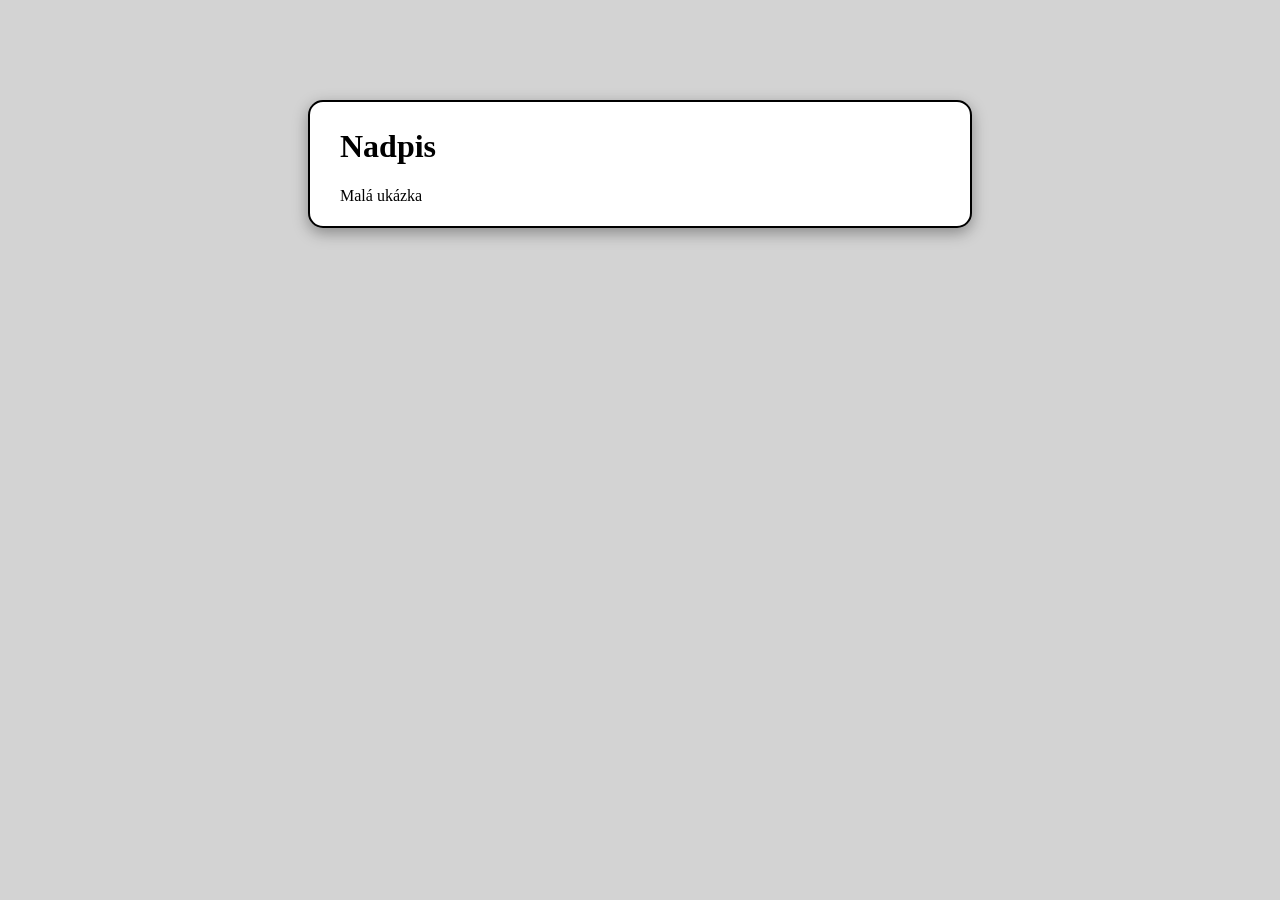
==== index.html @ 5d2d4123 "pridani souboru" ====
<!DOCTYPE html>
<html lang="cs">
<head>
    <meta charset="UTF-8">
    <meta name="viewport" content="width=device-width, initial-scale=1.0">
    <title>titulek</title>
    <style>
        body {
            background-color: lightgray;
        }
        .container{
    background-color: white;
    max-width: 600px;
    border-radius: 15px;
    border: 2px black solid;
    box-shadow: rgba(0, 0, 0, 0.35)
                     0px 5px 15px;
    margin: 100px auto;
    padding: 5px 30px;
}
    </style>
</head>
<body>
    <div class="container">
        <h1>Nadpis</h1>
        <p>Malá ukázka</p>
    </div> 
</body>
</html>
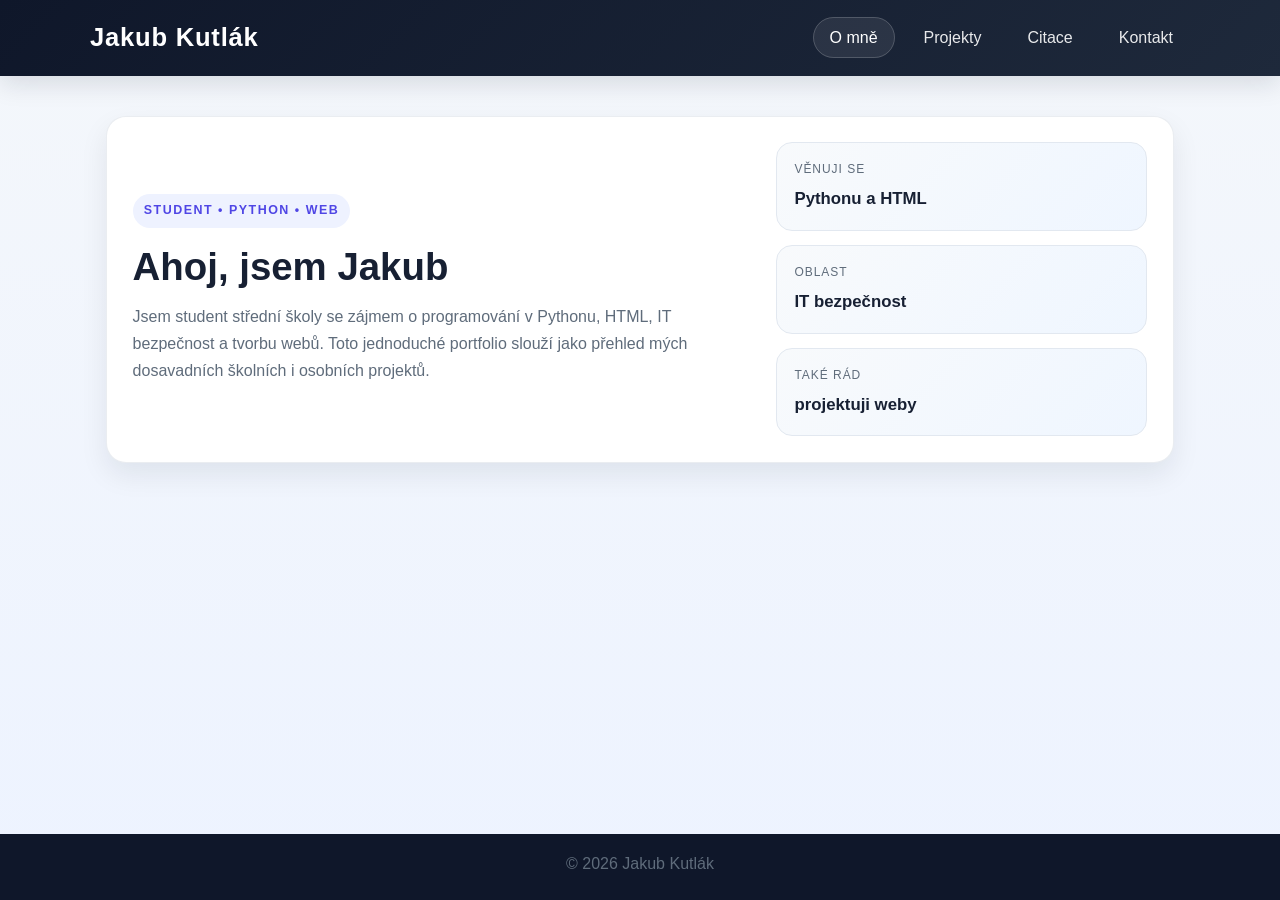
==== commit 0e88b6d7: "dodelani" ====
--- a/index.html
+++ b/index.html
@@ -3,27 +3,48 @@
 <head>
     <meta charset="UTF-8">
     <meta name="viewport" content="width=device-width, initial-scale=1.0">
-    <title>titulek</title>
-    <style>
-        body {
-            background-color: lightgray;
-        }
-        .container{
-    background-color: white;
-    max-width: 600px;
-    border-radius: 15px;
-    border: 2px black solid;
-    box-shadow: rgba(0, 0, 0, 0.35)
-                     0px 5px 15px;
-    margin: 100px auto;
-    padding: 5px 30px;
-}
-    </style>
+    <title>Jakub Kutlák | O mně</title>
+    <link rel="stylesheet" href="style.css">
 </head>
 <body>
-    <div class="container">
-        <h1>Nadpis</h1>
-        <p>Malá ukázka</p>
-    </div> 
+    <header>
+        <nav>
+            <h1>Jakub Kutlák</h1>
+            <ul>
+                <li><a href="index.html" class="active">O mně</a></li>
+                <li><a href="projects.html">Projekty</a></li>
+                <li><a href="citece.html">Citace</a></li>
+                <li><a href="contact.html">Kontakt</a></li>
+            </ul>
+        </nav>
+    </header>
+
+    <main>
+        <section class="card hero">
+            <div class="hero-text">
+                <p class="eyebrow">Student • Python • Web</p>
+                <h2>Ahoj, jsem Jakub</h2>
+                <p>Jsem student střední školy se zájmem o programování v Pythonu, HTML, IT bezpečnost a tvorbu webů. Toto jednoduché portfolio slouží jako přehled mých dosavadních školních i osobních projektů.</p>
+            </div>
+            <div class="hero-aside">
+                <div class="mini-stat">
+                    <span>Věnuji se</span>
+                    <strong>Pythonu a HTML</strong>
+                </div>
+                <div class="mini-stat">
+                    <span>Oblast</span>
+                    <strong>IT bezpečnost</strong>
+                </div>
+                <div class="mini-stat">
+                    <span>Také rád</span>
+                    <strong>projektuji weby</strong>
+                </div>
+            </div>
+        </section>
+    </main>
+
+    <footer>
+        <p>&copy; 2026 Jakub Kutlák</p>
+    </footer>
 </body>
 </html>
--- a/style.css
+++ b/style.css
@@ -0,0 +1,263 @@
+:root {
+    --bg: #f4f7fb;
+    --bg-soft: #eef4ff;
+    --panel: #ffffff;
+    --panel-soft: #f8fafc;
+    --text: #172033;
+    --muted: #5f6c7b;
+    --border: #e2e8f0;
+    --primary: #4f46e5;
+    --primary-dark: #312e81;
+    --primary-soft: #eef2ff;
+    --shadow: 0 12px 28px rgba(15, 23, 42, 0.08);
+}
+
+* {
+    margin: 0;
+    padding: 0;
+    box-sizing: border-box;
+}
+
+html {
+    scroll-behavior: smooth;
+}
+
+body {
+    font-family: 'Segoe UI', Tahoma, Geneva, Verdana, sans-serif;
+    line-height: 1.7;
+    background: linear-gradient(180deg, var(--bg) 0%, #edf3ff 100%);
+    color: var(--text);
+    display: flex;
+    flex-direction: column;
+    min-height: 100vh;
+}
+
+header {
+    background: linear-gradient(135deg, #0f172a 0%, #1e293b 100%);
+    color: #fff;
+    padding: 1rem 1.5rem;
+    box-shadow: 0 8px 24px rgba(15, 23, 42, 0.12);
+}
+
+nav {
+    display: flex;
+    justify-content: space-between;
+    align-items: center;
+    max-width: 1100px;
+    margin: 0 auto;
+    gap: 1.25rem;
+}
+
+nav h1 {
+    font-size: clamp(1.3rem, 2vw, 1.8rem);
+    letter-spacing: 0.03em;
+    font-weight: 700;
+}
+
+nav ul {
+    display: flex;
+    list-style: none;
+    gap: 0.75rem;
+    flex-wrap: wrap;
+}
+
+nav a {
+    color: rgba(255, 255, 255, 0.9);
+    text-decoration: none;
+    padding: 0.7rem 1rem;
+    border-radius: 999px;
+    border: 1px solid transparent;
+    transition: all 0.2s ease;
+    font-weight: 500;
+}
+
+nav a:hover,
+nav a.active {
+    background: rgba(255, 255, 255, 0.08);
+    border-color: rgba(255, 255, 255, 0.18);
+    color: #fff;
+}
+
+main {
+    flex: 1;
+    max-width: 1100px;
+    margin: 2.5rem auto;
+    padding: 0 1rem;
+    width: 100%;
+}
+
+.card {
+    background: var(--panel);
+    border: 1px solid rgba(148, 163, 184, 0.2);
+    border-radius: 20px;
+    box-shadow: var(--shadow);
+    padding: clamp(1.4rem, 2vw, 2.3rem);
+    margin-bottom: 1.5rem;
+}
+
+.hero {
+    display: grid;
+    grid-template-columns: 1.5fr 0.9fr;
+    gap: 1.5rem;
+    align-items: center;
+}
+
+.eyebrow {
+    display: inline-block;
+    font-size: 0.78rem;
+    text-transform: uppercase;
+    letter-spacing: 0.12em;
+    font-weight: 700;
+    color: var(--primary);
+    background: var(--primary-soft);
+    border-radius: 999px;
+    padding: 0.4rem 0.7rem;
+    margin-bottom: 1rem;
+}
+
+h2 {
+    margin-bottom: 0.8rem;
+    color: var(--text);
+    font-size: clamp(1.8rem, 3vw, 2.5rem);
+    line-height: 1.2;
+}
+
+h3 {
+    margin-bottom: 0.55rem;
+    color: var(--text);
+    font-size: 1.2rem;
+}
+
+p {
+    color: var(--muted);
+}
+
+.hero-aside {
+    display: grid;
+    gap: 0.9rem;
+}
+
+.mini-stat {
+    background: linear-gradient(135deg, var(--panel-soft) 0%, #eff6ff 100%);
+    border: 1px solid var(--border);
+    border-radius: 16px;
+    padding: 1rem 1.1rem;
+}
+
+.mini-stat span {
+    display: block;
+    font-size: 0.75rem;
+    text-transform: uppercase;
+    letter-spacing: 0.08em;
+    color: var(--muted);
+    margin-bottom: 0.35rem;
+}
+
+.mini-stat strong {
+    color: var(--text);
+    font-size: 1.05rem;
+}
+
+footer {
+    text-align: center;
+    padding: 1rem 1.25rem 1.4rem;
+    background: #0f172a;
+    color: rgba(255, 255, 255, 0.88);
+    margin-top: auto;
+}
+
+.markdown {
+    color: var(--text);
+}
+
+.markdown > p {
+    margin-bottom: 1rem;
+}
+
+.markdown-block {
+    margin-top: 1.5rem;
+    padding: 1.2rem 1.3rem;
+    background: linear-gradient(180deg, #f8fafc 0%, #ffffff 100%);
+    border: 1px solid var(--border);
+    border-radius: 16px;
+    box-shadow: inset 0 1px 2px rgba(15, 23, 42, 0.04);
+}
+
+.markdown-block h3 {
+    margin-bottom: 0.75rem;
+    color: var(--primary-dark);
+}
+
+.markdown-block blockquote {
+    margin: 0;
+    padding: 0.1rem 0 0.1rem 1rem;
+    border-left: 4px solid var(--primary);
+    color: var(--text);
+    background: var(--primary-soft);
+    border-radius: 0 10px 10px 0;
+}
+
+.markdown-block blockquote p {
+    margin: 0;
+    padding: 0.9rem 1rem;
+    color: var(--text);
+    font-family: 'Consolas', 'Courier New', monospace;
+    white-space: pre-wrap;
+    line-height: 1.7;
+}
+
+.project-grid {
+    display: grid;
+    grid-template-columns: repeat(auto-fit, minmax(240px, 1fr));
+    gap: 1rem;
+    margin-top: 1.25rem;
+}
+
+.project-item {
+    background: linear-gradient(180deg, #ffffff 0%, #f8fafc 100%);
+    border: 1px solid var(--border);
+    padding: 1.3rem;
+    border-radius: 16px;
+    transition: transform 0.2s ease, box-shadow 0.2s ease;
+}
+
+.project-item:hover {
+    transform: translateY(-2px);
+    box-shadow: 0 10px 20px rgba(15, 23, 42, 0.05);
+}
+
+.project-item p {
+    margin-top: 0.3rem;
+}
+
+.contact-list {
+    list-style: none;
+    margin-top: 1rem;
+    line-height: 2.15;
+    display: grid;
+    gap: 0.4rem;
+}
+
+.contact-list li {
+    color: var(--text);
+    padding: 0.2rem 0;
+}
+
+.contact-list strong {
+    color: var(--text);
+}
+
+@media (max-width: 700px) {
+    nav {
+        flex-direction: column;
+        align-items: flex-start;
+    }
+
+    nav ul {
+        gap: 0.5rem;
+    }
+
+    .hero {
+        grid-template-columns: 1fr;
+    }
+}
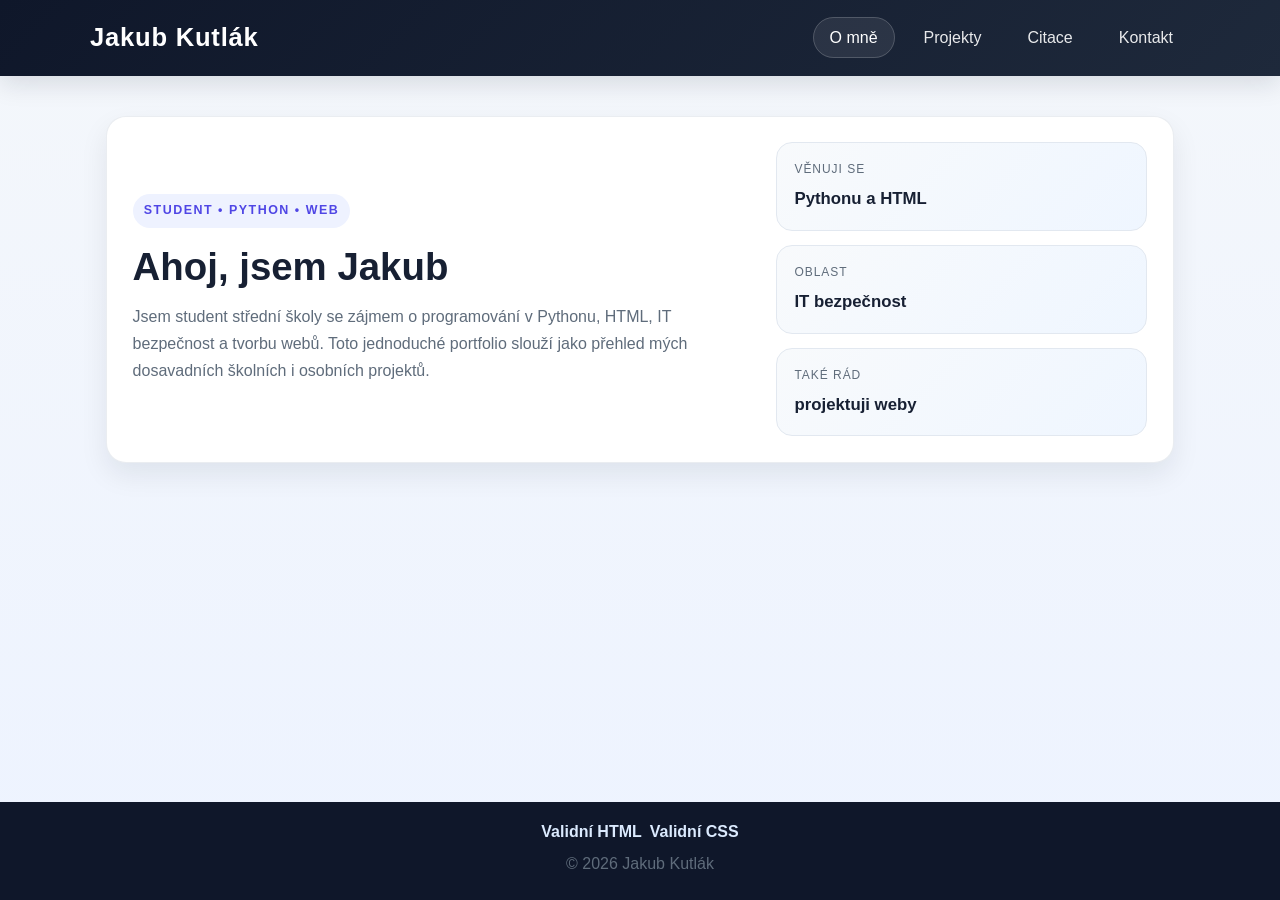
==== commit 2c76613f: "." ====
--- a/index.html
+++ b/index.html
@@ -44,6 +44,10 @@
     </main>
 
     <footer>
+        <div class="footer-links">
+            <a href="https://validator.w3.org/nu/?doc=https%3A%2F%2Fjakubkutlak.github.io%2Findex.html" target="_blank" rel="noopener noreferrer">Validní HTML</a>
+            <a href="https://jigsaw.w3.org/css-validator/validator?uri=https%3A%2F%2Fjakubkutlak.github.io%2Findex.html&amp;profile=css3svg&amp;usermedium=all&amp;warning=1&amp;vextwarning=&amp;lang=cs" target="_blank" rel="noopener noreferrer">Validní CSS</a>
+        </div>
         <p>&copy; 2026 Jakub Kutlák</p>
     </footer>
 </body>
--- a/style.css
+++ b/style.css
@@ -164,6 +164,29 @@
     background: #0f172a;
     color: rgba(255, 255, 255, 0.88);
     margin-top: auto;
+    display: flex;
+    flex-direction: column;
+    align-items: center;
+    gap: 0.35rem;
+}
+
+.footer-links {
+    display: flex;
+    justify-content: center;
+    flex-wrap: wrap;
+    gap: 0.5rem;
+}
+
+.footer-links a {
+    color: #dbeafe;
+    text-decoration: none;
+    font-weight: 600;
+    transition: color 0.2s ease;
+}
+
+.footer-links a:hover {
+    color: #ffffff;
+    text-decoration: underline;
 }
 
 .markdown {
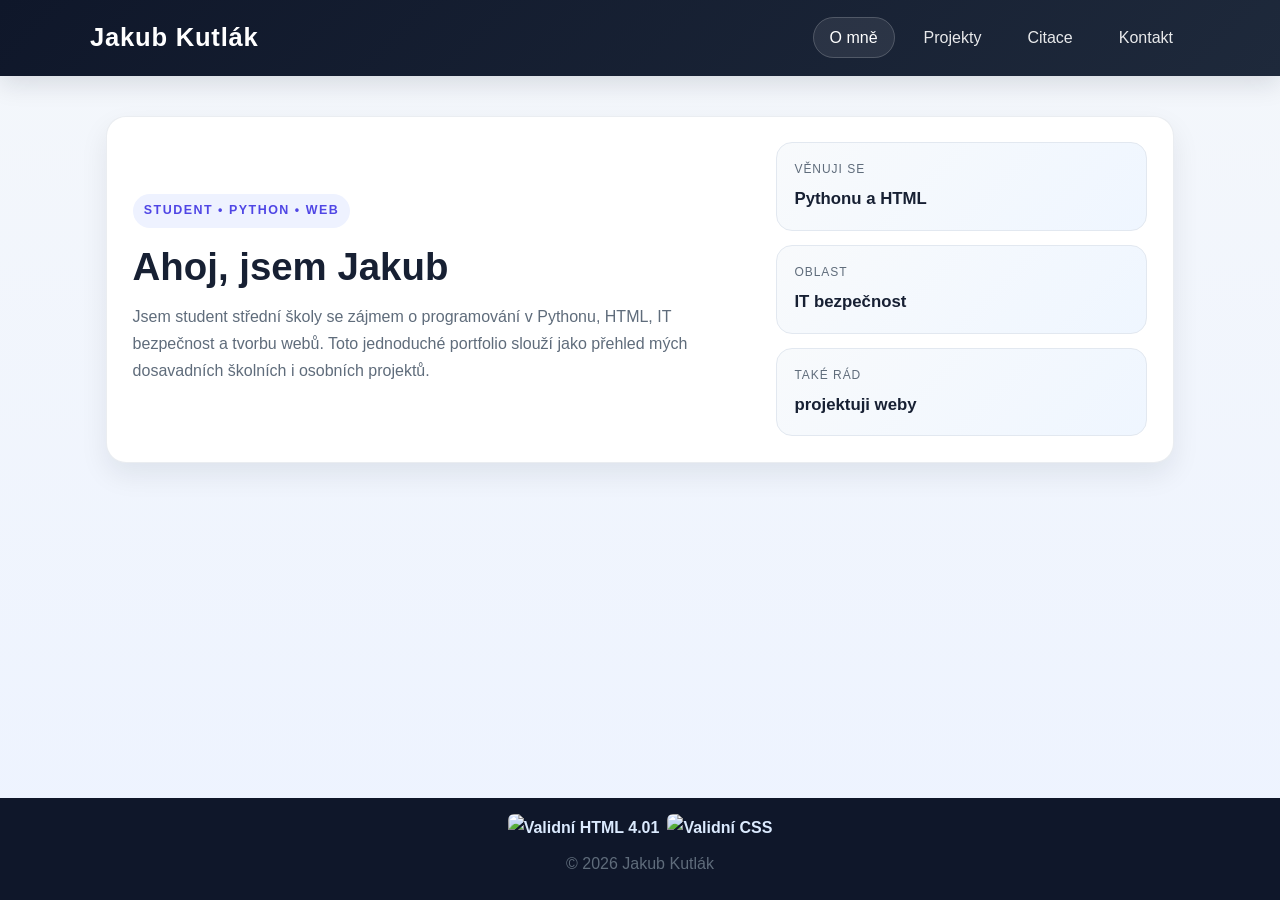
==== commit 94d0eb68: "update a validace" ====
--- a/index.html
+++ b/index.html
@@ -44,9 +44,13 @@
     </main>
 
     <footer>
-        <div class="footer-links">
-            <a href="https://validator.w3.org/nu/?doc=https%3A%2F%2Fjakubkutlak.github.io%2Findex.html" target="_blank" rel="noopener noreferrer">Validní HTML</a>
-            <a href="https://jigsaw.w3.org/css-validator/validator?uri=https%3A%2F%2Fjakubkutlak.github.io%2Findex.html&amp;profile=css3svg&amp;usermedium=all&amp;warning=1&amp;vextwarning=&amp;lang=cs" target="_blank" rel="noopener noreferrer">Validní CSS</a>
+        <div class="validation-badges">
+            <a href="https://validator.w3.org/nu/?doc=https%3A%2F%2Fjakubkutlak.github.io%2Findex.html" target="_blank" rel="noopener noreferrer">
+                <img src="https://www.w3.org/Icons/valid-html401" alt="Validní HTML 4.01">
+            </a>
+            <a href="https://jigsaw.w3.org/css-validator/validator?uri=https%3A%2F%2Fjakubkutlak.github.io%2Findex.html&amp;profile=css3svg&amp;usermedium=all&amp;warning=1&amp;vextwarning=&amp;lang=cs" target="_blank" rel="noopener noreferrer">
+                <img src="https://jigsaw.w3.org/css-validator/images/vcss" alt="Validní CSS">
+            </a>
         </div>
         <p>&copy; 2026 Jakub Kutlák</p>
     </footer>
--- a/style.css
+++ b/style.css
@@ -170,13 +170,16 @@
     gap: 0.35rem;
 }
 
+.validation-badges,
 .footer-links {
     display: flex;
     justify-content: center;
     flex-wrap: wrap;
     gap: 0.5rem;
-}
-
+    align-items: center;
+}
+
+.validation-badges a,
 .footer-links a {
     color: #dbeafe;
     text-decoration: none;
@@ -184,9 +187,17 @@
     transition: color 0.2s ease;
 }
 
+.validation-badges a:hover,
 .footer-links a:hover {
     color: #ffffff;
     text-decoration: underline;
+}
+
+.validation-badges img {
+    display: block;
+    height: 31px;
+    width: auto;
+    border-radius: 6px;
 }
 
 .markdown {
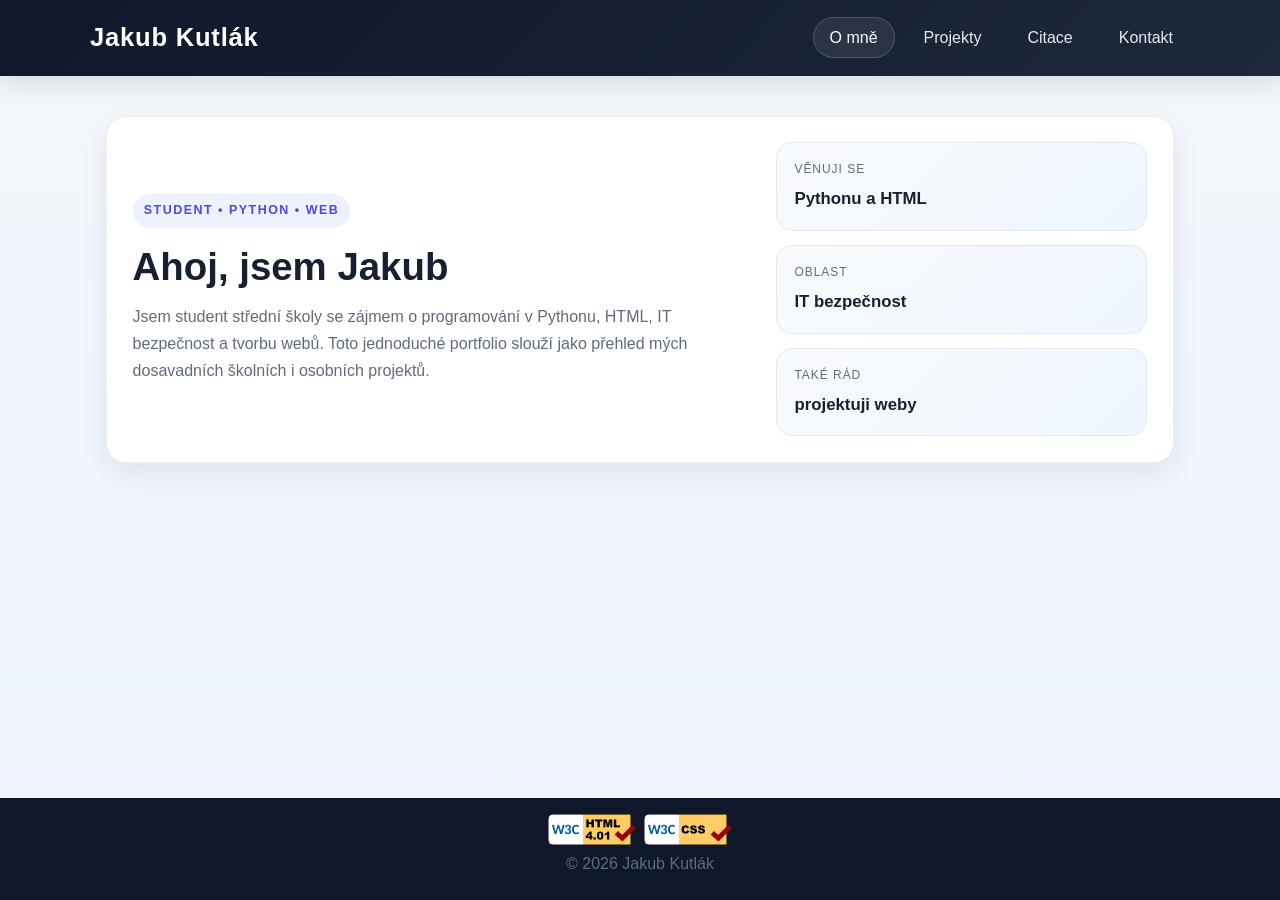
==== commit 35aedaba: "." ====
--- a/index.html
+++ b/index.html
@@ -46,10 +46,10 @@
     <footer>
         <div class="validation-badges">
             <a href="https://validator.w3.org/nu/?doc=https%3A%2F%2Fjakubkutlak.github.io%2Findex.html" target="_blank" rel="noopener noreferrer">
-                <img src="https://www.w3.org/Icons/valid-html401" alt="Validní HTML 4.01">
+                <img src="images/html-validation.png" alt="Validní HTML 4.01">
             </a>
             <a href="https://jigsaw.w3.org/css-validator/validator?uri=https%3A%2F%2Fjakubkutlak.github.io%2Findex.html&amp;profile=css3svg&amp;usermedium=all&amp;warning=1&amp;vextwarning=&amp;lang=cs" target="_blank" rel="noopener noreferrer">
-                <img src="https://jigsaw.w3.org/css-validator/images/vcss" alt="Validní CSS">
+                <img src="images/css-validation.png" alt="Validní CSS">
             </a>
         </div>
         <p>&copy; 2026 Jakub Kutlák</p>
